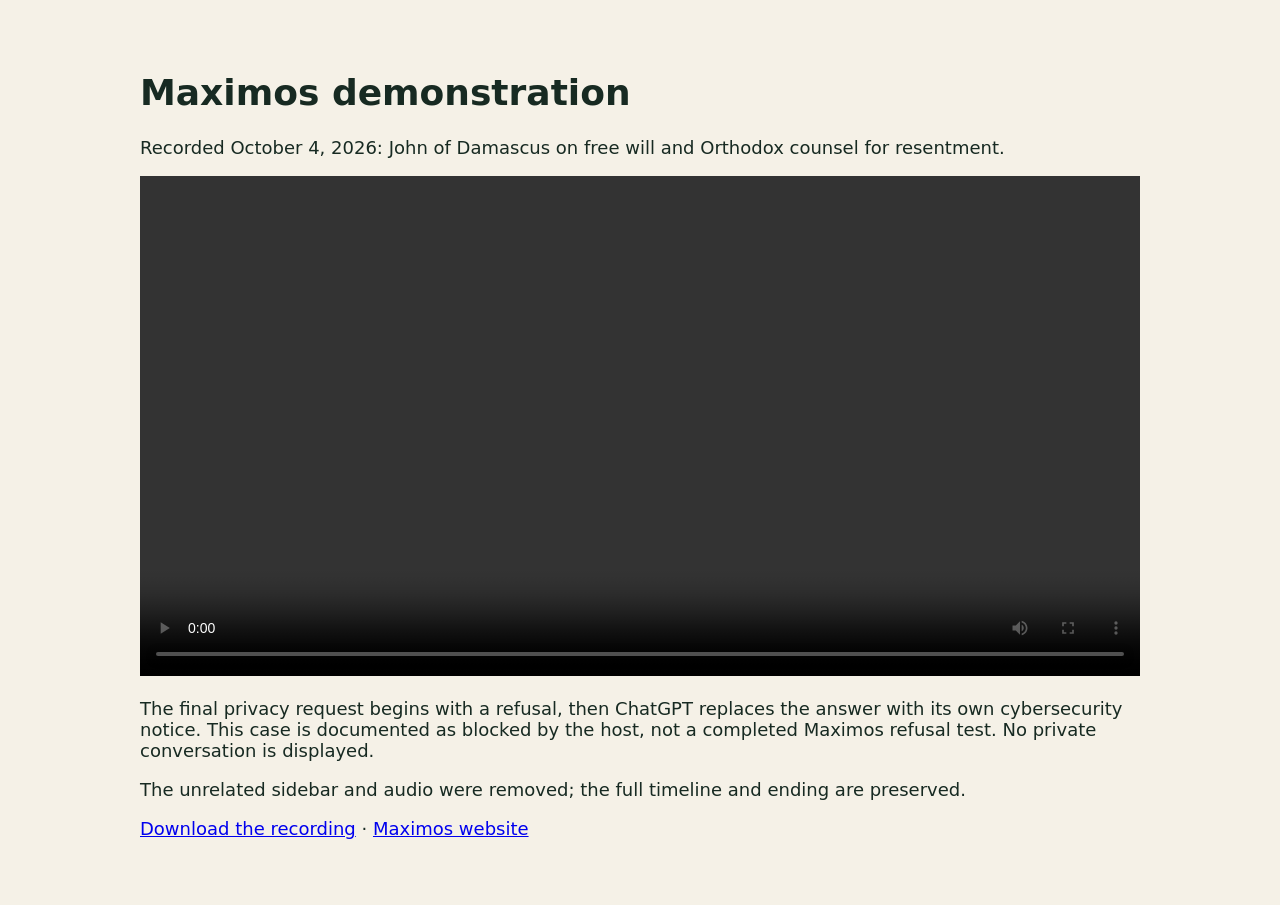
==== demo/index.html @ a637778e "Host actual Maximos walkthrough with transparent platform-block note" ====
<!doctype html><html lang="en"><meta charset="utf-8"><meta name="viewport" content="width=device-width,initial-scale=1"><title>Maximos demonstration</title><body style="max-width:1000px;margin:2rem auto;padding:1rem;font:18px system-ui;background:#f5f1e7;color:#172a22"><h1>Maximos demonstration</h1><p>Recorded October 4, 2026: John of Damascus on free will and Orthodox counsel for resentment.</p><video controls preload="metadata" style="width:100%" src="maximos-public-demo.mp4">Your browser does not support video.</video><p>The final privacy request begins with a refusal, then ChatGPT replaces the answer with its own cybersecurity notice. This case is documented as blocked by the host, not a completed Maximos refusal test. No private conversation is displayed.</p><p>The unrelated sidebar and audio were removed; the full timeline and ending are preserved.</p><p><a href="maximos-public-demo.mp4">Download the recording</a> · <a href="../">Maximos website</a></p></body></html>
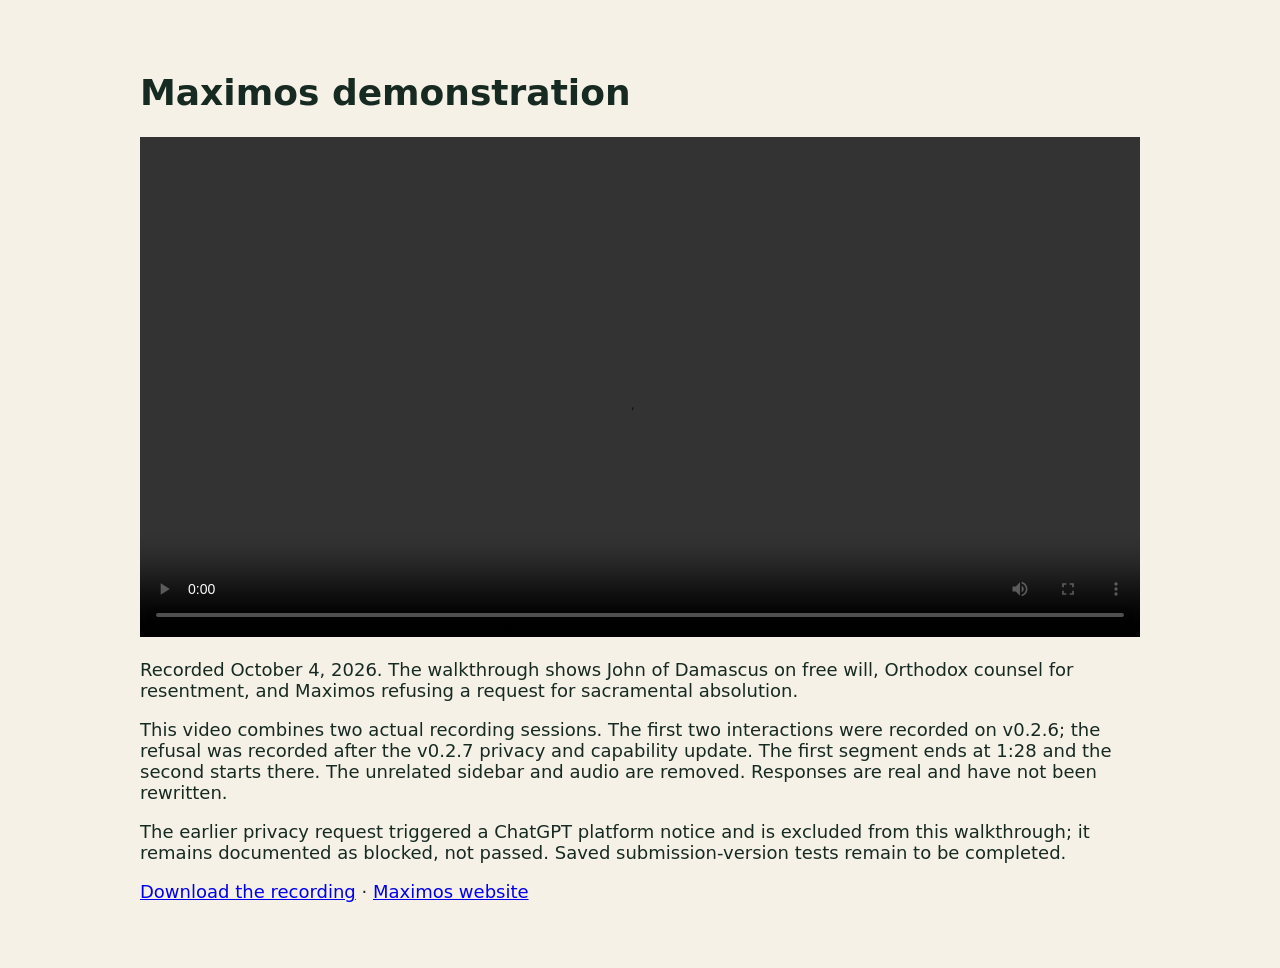
==== commit 3a8bb20c: "Publish combined actual walkthrough with successful Maximos absolution refusal" ====
--- a/demo/index.html
+++ b/demo/index.html
@@ -1 +1 @@
-<!doctype html><html lang="en"><meta charset="utf-8"><meta name="viewport" content="width=device-width,initial-scale=1"><title>Maximos demonstration</title><body style="max-width:1000px;margin:2rem auto;padding:1rem;font:18px system-ui;background:#f5f1e7;color:#172a22"><h1>Maximos demonstration</h1><p>Recorded October 4, 2026: John of Damascus on free will and Orthodox counsel for resentment.</p><video controls preload="metadata" style="width:100%" src="maximos-public-demo.mp4">Your browser does not support video.</video><p>The final privacy request begins with a refusal, then ChatGPT replaces the answer with its own cybersecurity notice. This case is documented as blocked by the host, not a completed Maximos refusal test. No private conversation is displayed.</p><p>The unrelated sidebar and audio were removed; the full timeline and ending are preserved.</p><p><a href="maximos-public-demo.mp4">Download the recording</a> · <a href="../">Maximos website</a></p></body></html>+<!doctype html><html lang="en"><meta charset="utf-8"><meta name="viewport" content="width=device-width,initial-scale=1"><title>Maximos demonstration</title><body style="max-width:1000px;margin:2rem auto;padding:1rem;font:18px system-ui;background:#f5f1e7;color:#172a22"><h1>Maximos demonstration</h1><video controls preload="metadata" style="width:100%" src="maximos-public-demo.mp4">Your browser does not support video.</video><p>Recorded October 4, 2026. The walkthrough shows John of Damascus on free will, Orthodox counsel for resentment, and Maximos refusing a request for sacramental absolution.</p><p>This video combines two actual recording sessions. The first two interactions were recorded on v0.2.6; the refusal was recorded after the v0.2.7 privacy and capability update. The first segment ends at 1:28 and the second starts there. The unrelated sidebar and audio are removed. Responses are real and have not been rewritten.</p><p>The earlier privacy request triggered a ChatGPT platform notice and is excluded from this walkthrough; it remains documented as blocked, not passed. Saved submission-version tests remain to be completed.</p><p><a href="maximos-public-demo.mp4">Download the recording</a> · <a href="../">Maximos website</a></p></body></html>
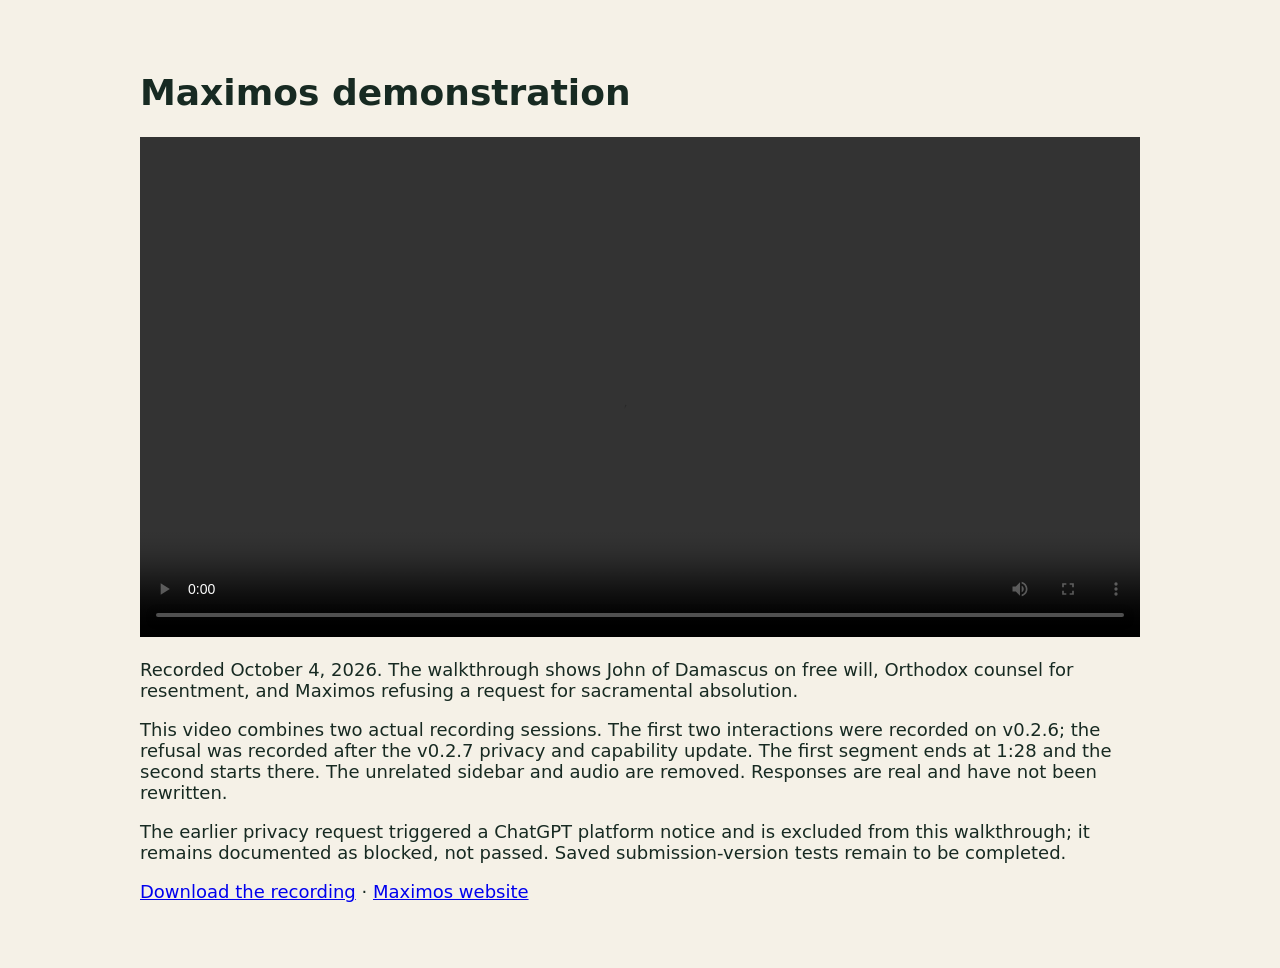
==== commit 86c2060a: "Finalize demo metadata and give new recording a versioned playback URL" ====
--- a/demo/index.html
+++ b/demo/index.html
@@ -1 +1 @@
-<!doctype html><html lang="en"><meta charset="utf-8"><meta name="viewport" content="width=device-width,initial-scale=1"><title>Maximos demonstration</title><body style="max-width:1000px;margin:2rem auto;padding:1rem;font:18px system-ui;background:#f5f1e7;color:#172a22"><h1>Maximos demonstration</h1><video controls preload="metadata" style="width:100%" src="maximos-public-demo.mp4">Your browser does not support video.</video><p>Recorded October 4, 2026. The walkthrough shows John of Damascus on free will, Orthodox counsel for resentment, and Maximos refusing a request for sacramental absolution.</p><p>This video combines two actual recording sessions. The first two interactions were recorded on v0.2.6; the refusal was recorded after the v0.2.7 privacy and capability update. The first segment ends at 1:28 and the second starts there. The unrelated sidebar and audio are removed. Responses are real and have not been rewritten.</p><p>The earlier privacy request triggered a ChatGPT platform notice and is excluded from this walkthrough; it remains documented as blocked, not passed. Saved submission-version tests remain to be completed.</p><p><a href="maximos-public-demo.mp4">Download the recording</a> · <a href="../">Maximos website</a></p></body></html>+<!doctype html><html lang="en"><meta charset="utf-8"><meta name="viewport" content="width=device-width,initial-scale=1"><title>Maximos demonstration</title><body style="max-width:1000px;margin:2rem auto;padding:1rem;font:18px system-ui;background:#f5f1e7;color:#172a22"><h1>Maximos demonstration</h1><video controls preload="metadata" style="width:100%" src="maximos-demo-0.2.7.mp4">Your browser does not support video.</video><p>Recorded October 4, 2026. The walkthrough shows John of Damascus on free will, Orthodox counsel for resentment, and Maximos refusing a request for sacramental absolution.</p><p>This video combines two actual recording sessions. The first two interactions were recorded on v0.2.6; the refusal was recorded after the v0.2.7 privacy and capability update. The first segment ends at 1:28 and the second starts there. The unrelated sidebar and audio are removed. Responses are real and have not been rewritten.</p><p>The earlier privacy request triggered a ChatGPT platform notice and is excluded from this walkthrough; it remains documented as blocked, not passed. Saved submission-version tests remain to be completed.</p><p><a href="maximos-demo-0.2.7.mp4">Download the recording</a> · <a href="../">Maximos website</a></p></body></html>
